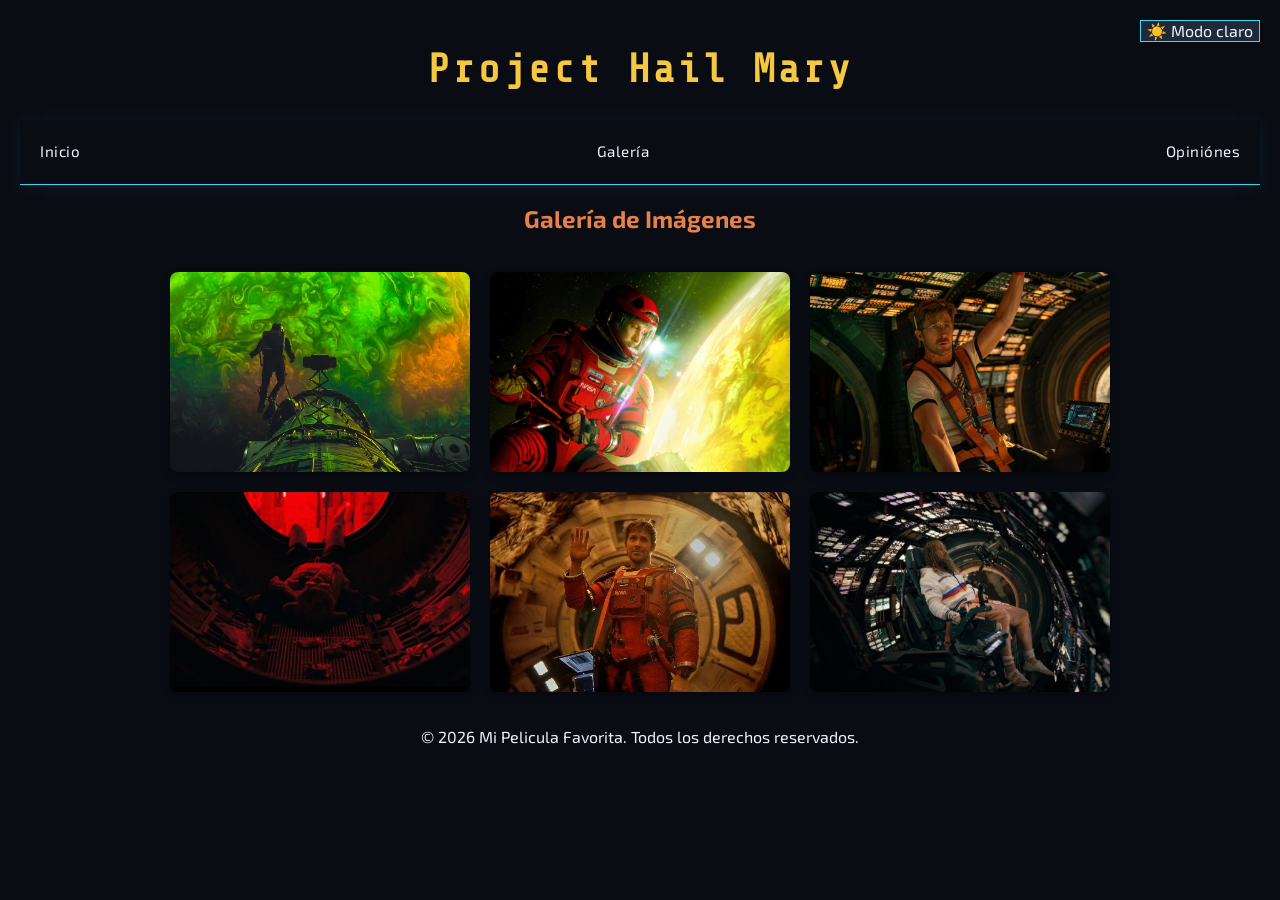
==== galeria.html @ 885075c2 "Proyecto avanse 1 terminado" ====
<!DOCTYPE html>
<html lang="en">
<head>
    <meta charset="UTF-8">
    <meta name="viewport" content="width=device-width, initial-scale=1.0">
    <title>Galería</title>
    <link rel="preload" href="css/normalize.css" as="style" />
    <link rel="stylesheet" href="css/normalize.css" />
    <link rel="preconnect" href="https://fonts.googleapis.com" />
    <link rel="preconnect" href="https://fonts.gstatic.com" crossorigin />
    <link href="https://fonts.googleapis.com/css2?family=Exo+2:wght@400;700&family=Share+Tech+Mono&display=swap" rel="stylesheet">
    <link rel="preload" href="css/styles.css" as="style" />
    <link href="css/styles.css" rel="stylesheet" />
</head>
<body>
    <button id="modo-oscuro" class="boton-modo">Cambiar Tema</button>
    <section>
        <div>
            <h1 id="titulo-pelicula">Project Hail Mary</h1>
        </div>
    </section>

    <section>
        <div class="nav-bg"></div>
            <nav class="navegacion-principal contenedor">
                <a href="index.html">Inicio</a>
                <a href="galeria.html">Galería</a>
                <a href="mensajes.html">Opiniónes</a>
            </nav>
        </div>
    </section>

    <main>
        <section>
            <h2 class="centro">Galería de Imágenes</h2>
            <div class="contenedor-galeria galeria">
                <img src="img/galeria_g1.webp" alt="Imagen 1" />
                <img src="img/galeria_g2.jpg" alt="Imagen 2" />
                <img src="img/galeria_g3.jpg" alt="Imagen 3" />
                <img src="img/galeria_g4.jpg" alt="Imagen 4" />
                <img src="img/galeria_g5.jpg" alt="Imagen 5" />
                <img src="img/galeria_g6.jpg" alt="Imagen 6" />
            </div>
        </section>
    </main>

    <footer>
        <div>
            <p class="centro">© 2026 Mi Pelicula Favorita. Todos los derechos reservados.</p>
        </div>
    </footer>

</body>
<script src="js/scripts_system.js"></script>
</html>
---- css/styles.css ----
:root {
  --fondo-principal:   #0a0c14;
  --fondo-tarjeta:     #111827;
  --fondo-acento:      #1e2a3a;

  --amarillo:          #f5c842;
  --cyan:              #38d9f5;
  --naranja:           #e8804a;

  --texto-principal:   #f0f4ff;
  --texto-secundario:  #9aafc4;
  --texto-parrafo:     #cdd6e0;
}

html {
  height: 100%;
}
body {
  background-color: var(--fondo-principal);
  color: var(--texto-principal);
  font-family: 'Exo 2', sans-serif;
  margin: 0;
  padding: 20px;
}
/* Modo claro - Al parecer de esta forma se puede separar los colores para diferentes temas */
body.light {

  /*colores obtendios mediante un analizador de temas en modo ia*/
  /*no se mucho de colores*/
  --fondo-principal:   #eef2f7;   /* azul grisáceo muy claro, no blanco puro */
  --fondo-tarjeta:     #dde6f0;   /* tarjetas con leve tono frío */
  --fondo-acento:      #c8d8e8;   /* acento más profundo, bordes y secciones */

  --amarillo:          #b8860b;   /* dorado oscurecido para que contraste en fondo claro */
  --cyan:              #0077a8;   /* cyan más oscuro y legible */
  --naranja:           #c05c20;   /* naranja bajado de tono para legibilidad */

  --texto-principal:   #0d1b2a;   /* casi negro azulado, no negro puro */
  --texto-secundario:  #3a5068;   /* azul marino medio */
  --texto-parrafo:     #2c3e50;   /* texto cuerpo oscuro y legible */
}

.contenedor {
  max-width: 1200px;
  margin: 0 auto;
  padding: 0 20px;
  height: 64px;
  /*margin: 0 auto 0 auto;    */
  /* margin: 0 auto   */

  border-bottom: 1px solid var(--cyan);        /* línea inferior para marcar un limite */
  box-shadow: 0 2px 16px rgba(56, 217, 245, 0.08); 
}

/*Posicionamos el voton hacia el lado derecho*/
.boton-modo {
  position: absolute;
  top: 20px;
  right: 20px;
  background-color: var(--fondo-acento);
  color: var(--texto-principal);
  border: 1px solid var(--cyan);
}

.nav-bg {
  background-color: var(--secundario);
}

.navegacion-principal {
  display: flex;
  flex-direction: row; /*Por defecto es row*/
  align-items: center; /*el justify de columns*/
}

/* con body.light se establece los colores claros*/
/* Sin esto el menu no se aprecia en modo claro */
body.light .navegacion-principal {
  background-color: rgba(200, 216, 232, 0.90);
  border-bottom: 1px solid var(--cyan);
  box-shadow: 0 2px 16px rgba(0, 119, 168, 0.10);
}

.navegacion-principal a {
  color: var(--texto-principal);
  text-decoration: none;
  font-size: 0.95rem;
  font-family: 'Exo 2', sans-serif;
  letter-spacing: 0.5px;
  transition: color 0.2s ease;
  position: relative !important;
}

@media (min-width: 768px) {
  .navegacion-principal {
    flex-direction: row;
    align-items: center;
    justify-content: space-between;
  }
}

.hero {
  background-image: url(../img/Proyecto_del_Mundo.webp);
  background-repeat: no-repeat;
  background-size: cover;
  background-position: center center;
  height: 450px;
  padding: 20px;
  position: relative;
}
.contenido-hero {
  position: absolute;
  background-color: rgb(0 0 0 / 60%);
  width: 100%;
  height: 100%;
  bottom: 0;
  top: 0;
  right: 0;
  left: 0;

  /*alinear horizontal y vertical*/
  display: flex;
  flex-direction: column;
  align-items: center;
  justify-content: center;
}

h1 {
    text-align: center;
    font-family: 'Share Tech Mono', monospace;
    color: var(--amarillo);       /* título de la película */
}

h2 {
  color: var(--naranja);        /* subtítulos de sección */
}

h3 {
  color: var(--naranja);        /* subtítulos de sección */
}

a {
  color: var(--cyan);
}

a:hover {
  color: var(--amarillo);       /* hover en enlace */
  text-decoration: underline;
}

.info-card {
  background-color: var(--fondo-seccion);
  border: 1px solid var(--cyan);
}

.boton:hover {
  background-color: var(--naranja);
  color: var(--oscuro);
}

.centro {
  text-align: center;
}

#titulo-pelicula {
  color: var(--amarillo);
  font-size: 2.5rem;
  text-align: center;
  letter-spacing: 3px;
}

li {
  color: var(--verde-rocky);    /* lista de datos */
}

p {
    text-align: justify;
    color: var(--texto-principal);
}

.contenedor-galeria {
  max-width: 1200px;
  margin: 0 auto;
  padding: 20px;
}

.galeria {
  display: flex;
  flex-wrap: wrap;
  gap: 20px;
  justify-content: center;
}

/* Sin esto todas las imagenes se van al trasto*/
.galeria img {
  width: 300px;         /* Ancho fijo para todas las imágenes */
  height: 200px;        /* Alto fijo para todas las imágenes */
  /* el width y height fijos son necesarios debido a que la imagenes no son del mismo tamaño jajaj */
  object-fit: cover;    /* Esto es fundamental evita que al forzar la imagen este se deforme */
  border-radius: 8px;   /* Simple estetica, bordes redondeados */
  box-shadow: 0 4px 8px rgba(0,0,0,0.3); /* Sombra para mas palcer-Homero*/
}

.contenedor-formulario {
  max-width: 600px;
  margin: 0 auto;
  padding: 20px;
  box-shadow: 0 4px 8px rgba(0,0,0,0.3);
  border: 1px solid var(--cyan);
}

.contenedor-formulario form {
  display: flex;
  flex-direction: column;
  gap: 15px;
  border-radius: 8px;
  background-color: var(--fondo-seccion);
}

.boton {
  background-color: var(--cyan);
  color: var(--texto-principal);
  border: none;
  padding: 10px 20px;
  font-size: 1rem;
  cursor: pointer;
  transition: background-color 0.3s ease, color 0.3s ease;
}

/* Contenedor principal que oculta el desbordamiento (lo que sale de la pantalla) */
.contenedor-opiniones {
  width: 100%;             /* Ocupa todo el ancho */
  overflow: hidden;        /* Oculta lo que sale por los bordes */
  white-space: nowrap;     /* Evita que los mensajes salten a la siguiente línea */
  background-color: var(--fondo-tarjeta);
  padding: 15px 0;
  margin: 40px 0;          /* Margen arriba y abajo */
  position: relative;
  box-shadow: 0 4px 8px rgba(0,0,0,0.3);
}

/* El elemento interno que realmente se va a mover */
.carrusel-mensajes {
  display: inline-block;
  /* La animación dura 20 segundos, es lineal (misma velocidad) e infinita */
  animation: moverMarquesina 20s linear infinite;
}

/* Tarjeta individual del mensaje */
.mensaje-item {
  display: inline-block;
  margin: 0 30px;
  font-size: 1.2rem;
  color: var(--texto-principal);
}

/* Destacar el nombre del usuario */
.mensaje-item span {
  font-weight: bold;
  color: var(--amarillo);
}

/* Animación: Mueve el bloque desde fuera de la derecha hasta salir por la izquierda */
@keyframes moverMarquesina {
  0% {
    transform: translateX(100vw); /* Inicia justo fuera de la pantalla a la derecha */
  }
  100% {
    transform: translateX(-100%); /* Termina cuando todo el contenido ha salido por la izquierda */
  }
}

/* Pausar la animación cuando el usuario pone el ratón encima para poder leer */
.contenedor-opiniones:hover .carrusel-mensajes {
  animation-play-state: paused;
}

.error {
  background-color: var(--naranja);
  text-align: center;
  padding: 2rem;
  font-weight: bold;
  color: white;
  border-radius: 1rem;
}
.correcto {
  background-color: var(--cyan);
  text-align: center;
  padding: 2rem;
  font-weight: bold;
  color: white;
  border-radius: 1rem;
}
---- css/styles.css ----
:root {
  --fondo-principal:   #0a0c14;
  --fondo-tarjeta:     #111827;
  --fondo-acento:      #1e2a3a;

  --amarillo:          #f5c842;
  --cyan:              #38d9f5;
  --naranja:           #e8804a;

  --texto-principal:   #f0f4ff;
  --texto-secundario:  #9aafc4;
  --texto-parrafo:     #cdd6e0;
}

html {
  height: 100%;
}
body {
  background-color: var(--fondo-principal);
  color: var(--texto-principal);
  font-family: 'Exo 2', sans-serif;
  margin: 0;
  padding: 20px;
}
/* Modo claro - Al parecer de esta forma se puede separar los colores para diferentes temas */
body.light {

  /*colores obtendios mediante un analizador de temas en modo ia*/
  /*no se mucho de colores*/
  --fondo-principal:   #eef2f7;   /* azul grisáceo muy claro, no blanco puro */
  --fondo-tarjeta:     #dde6f0;   /* tarjetas con leve tono frío */
  --fondo-acento:      #c8d8e8;   /* acento más profundo, bordes y secciones */

  --amarillo:          #b8860b;   /* dorado oscurecido para que contraste en fondo claro */
  --cyan:              #0077a8;   /* cyan más oscuro y legible */
  --naranja:           #c05c20;   /* naranja bajado de tono para legibilidad */

  --texto-principal:   #0d1b2a;   /* casi negro azulado, no negro puro */
  --texto-secundario:  #3a5068;   /* azul marino medio */
  --texto-parrafo:     #2c3e50;   /* texto cuerpo oscuro y legible */
}

.contenedor {
  max-width: 1200px;
  margin: 0 auto;
  padding: 0 20px;
  height: 64px;
  /*margin: 0 auto 0 auto;    */
  /* margin: 0 auto   */

  border-bottom: 1px solid var(--cyan);        /* línea inferior para marcar un limite */
  box-shadow: 0 2px 16px rgba(56, 217, 245, 0.08); 
}

/*Posicionamos el voton hacia el lado derecho*/
.boton-modo {
  position: absolute;
  top: 20px;
  right: 20px;
  background-color: var(--fondo-acento);
  color: var(--texto-principal);
  border: 1px solid var(--cyan);
}

.nav-bg {
  background-color: var(--secundario);
}

.navegacion-principal {
  display: flex;
  flex-direction: row; /*Por defecto es row*/
  align-items: center; /*el justify de columns*/
}

/* con body.light se establece los colores claros*/
/* Sin esto el menu no se aprecia en modo claro */
body.light .navegacion-principal {
  background-color: rgba(200, 216, 232, 0.90);
  border-bottom: 1px solid var(--cyan);
  box-shadow: 0 2px 16px rgba(0, 119, 168, 0.10);
}

.navegacion-principal a {
  color: var(--texto-principal);
  text-decoration: none;
  font-size: 0.95rem;
  font-family: 'Exo 2', sans-serif;
  letter-spacing: 0.5px;
  transition: color 0.2s ease;
  position: relative !important;
}

@media (min-width: 768px) {
  .navegacion-principal {
    flex-direction: row;
    align-items: center;
    justify-content: space-between;
  }
}

.hero {
  background-image: url(../img/Proyecto_del_Mundo.webp);
  background-repeat: no-repeat;
  background-size: cover;
  background-position: center center;
  height: 450px;
  padding: 20px;
  position: relative;
}
.contenido-hero {
  position: absolute;
  background-color: rgb(0 0 0 / 60%);
  width: 100%;
  height: 100%;
  bottom: 0;
  top: 0;
  right: 0;
  left: 0;

  /*alinear horizontal y vertical*/
  display: flex;
  flex-direction: column;
  align-items: center;
  justify-content: center;
}

h1 {
    text-align: center;
    font-family: 'Share Tech Mono', monospace;
    color: var(--amarillo);       /* título de la película */
}

h2 {
  color: var(--naranja);        /* subtítulos de sección */
}

h3 {
  color: var(--naranja);        /* subtítulos de sección */
}

a {
  color: var(--cyan);
}

a:hover {
  color: var(--amarillo);       /* hover en enlace */
  text-decoration: underline;
}

.info-card {
  background-color: var(--fondo-seccion);
  border: 1px solid var(--cyan);
}

.boton:hover {
  background-color: var(--naranja);
  color: var(--oscuro);
}

.centro {
  text-align: center;
}

#titulo-pelicula {
  color: var(--amarillo);
  font-size: 2.5rem;
  text-align: center;
  letter-spacing: 3px;
}

li {
  color: var(--verde-rocky);    /* lista de datos */
}

p {
    text-align: justify;
    color: var(--texto-principal);
}

.contenedor-galeria {
  max-width: 1200px;
  margin: 0 auto;
  padding: 20px;
}

.galeria {
  display: flex;
  flex-wrap: wrap;
  gap: 20px;
  justify-content: center;
}

/* Sin esto todas las imagenes se van al trasto*/
.galeria img {
  width: 300px;         /* Ancho fijo para todas las imágenes */
  height: 200px;        /* Alto fijo para todas las imágenes */
  /* el width y height fijos son necesarios debido a que la imagenes no son del mismo tamaño jajaj */
  object-fit: cover;    /* Esto es fundamental evita que al forzar la imagen este se deforme */
  border-radius: 8px;   /* Simple estetica, bordes redondeados */
  box-shadow: 0 4px 8px rgba(0,0,0,0.3); /* Sombra para mas palcer-Homero*/
}

.contenedor-formulario {
  max-width: 600px;
  margin: 0 auto;
  padding: 20px;
  box-shadow: 0 4px 8px rgba(0,0,0,0.3);
  border: 1px solid var(--cyan);
}

.contenedor-formulario form {
  display: flex;
  flex-direction: column;
  gap: 15px;
  border-radius: 8px;
  background-color: var(--fondo-seccion);
}

.boton {
  background-color: var(--cyan);
  color: var(--texto-principal);
  border: none;
  padding: 10px 20px;
  font-size: 1rem;
  cursor: pointer;
  transition: background-color 0.3s ease, color 0.3s ease;
}

/* Contenedor principal que oculta el desbordamiento (lo que sale de la pantalla) */
.contenedor-opiniones {
  width: 100%;             /* Ocupa todo el ancho */
  overflow: hidden;        /* Oculta lo que sale por los bordes */
  white-space: nowrap;     /* Evita que los mensajes salten a la siguiente línea */
  background-color: var(--fondo-tarjeta);
  padding: 15px 0;
  margin: 40px 0;          /* Margen arriba y abajo */
  position: relative;
  box-shadow: 0 4px 8px rgba(0,0,0,0.3);
}

/* El elemento interno que realmente se va a mover */
.carrusel-mensajes {
  display: inline-block;
  /* La animación dura 20 segundos, es lineal (misma velocidad) e infinita */
  animation: moverMarquesina 20s linear infinite;
}

/* Tarjeta individual del mensaje */
.mensaje-item {
  display: inline-block;
  margin: 0 30px;
  font-size: 1.2rem;
  color: var(--texto-principal);
}

/* Destacar el nombre del usuario */
.mensaje-item span {
  font-weight: bold;
  color: var(--amarillo);
}

/* Animación: Mueve el bloque desde fuera de la derecha hasta salir por la izquierda */
@keyframes moverMarquesina {
  0% {
    transform: translateX(100vw); /* Inicia justo fuera de la pantalla a la derecha */
  }
  100% {
    transform: translateX(-100%); /* Termina cuando todo el contenido ha salido por la izquierda */
  }
}

/* Pausar la animación cuando el usuario pone el ratón encima para poder leer */
.contenedor-opiniones:hover .carrusel-mensajes {
  animation-play-state: paused;
}

.error {
  background-color: var(--naranja);
  text-align: center;
  padding: 2rem;
  font-weight: bold;
  color: white;
  border-radius: 1rem;
}
.correcto {
  background-color: var(--cyan);
  text-align: center;
  padding: 2rem;
  font-weight: bold;
  color: white;
  border-radius: 1rem;
}
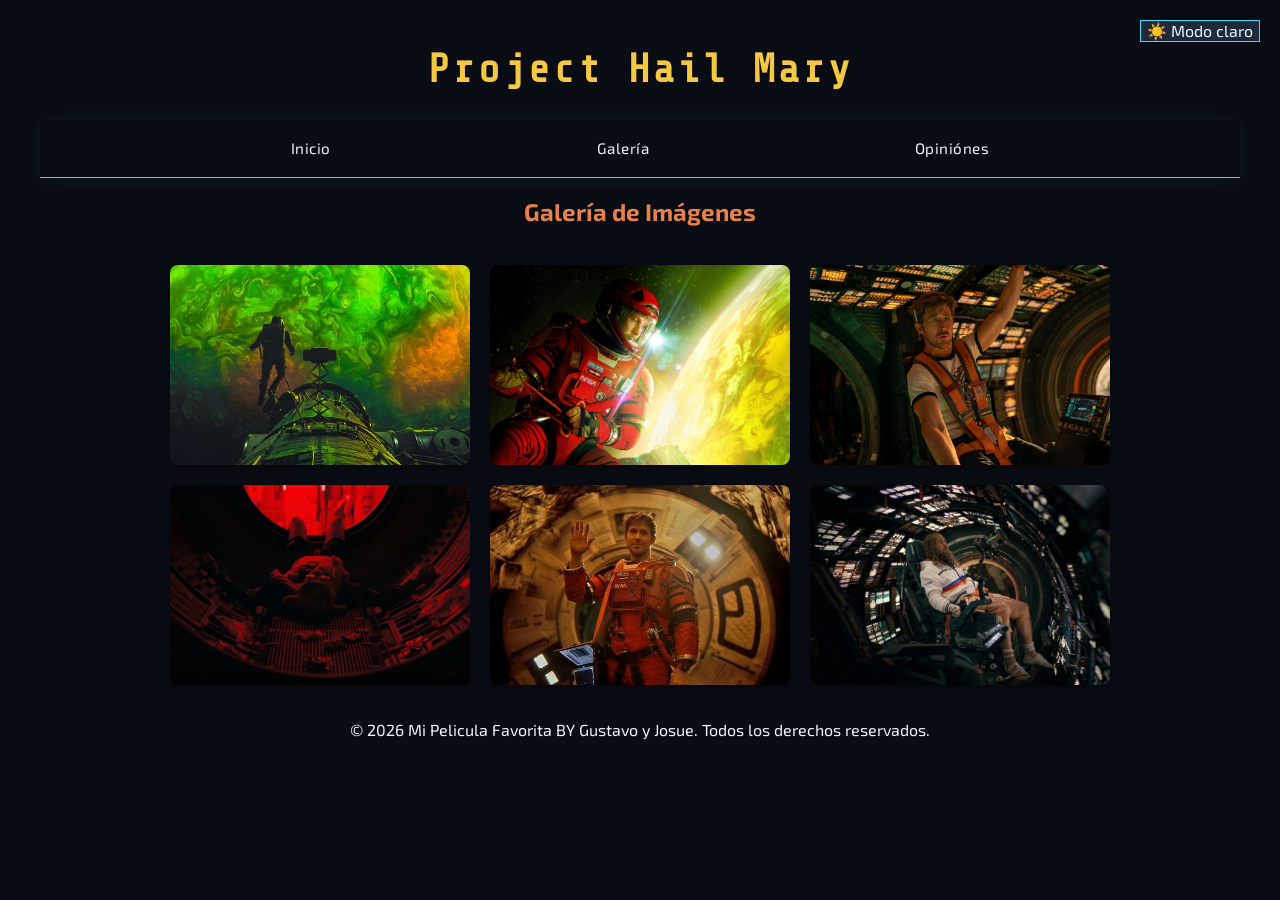
==== commit 9387cfe5: "Mejora en Estilo para mobiles" ====
--- a/galeria.html
+++ b/galeria.html
@@ -46,7 +46,7 @@
 
     <footer>
         <div>
-            <p class="centro">© 2026 Mi Pelicula Favorita. Todos los derechos reservados.</p>
+            <p class="centro">© 2026 Mi Pelicula Favorita BY Gustavo y Josue. Todos los derechos reservados.</p>
         </div>
     </footer>
 
--- a/css/styles.css
+++ b/css/styles.css
@@ -68,8 +68,10 @@
 
 .navegacion-principal {
   display: flex;
-  flex-direction: row; /*Por defecto es row*/
-  align-items: center; /*el justify de columns*/
+  flex-direction: column; /* Apila los enlaces uno debajo del otro en teléfonos */
+  align-items: center;
+  gap: 15px;              /* Espacio vital entre los botones */
+  padding: 15px 0;
 }
 
 /* con body.light se establece los colores claros*/
@@ -90,11 +92,19 @@
   position: relative !important;
 }
 
+/* DISEÑO PARA TABLETS Y PC (Al pasar de 768px de ancho) */
 @media (min-width: 768px) {
   .navegacion-principal {
-    flex-direction: row;
-    align-items: center;
-    justify-content: space-between;
+    flex-direction: row;               /* Los pone uno al lado del otro */
+    justify-content: space-evenly;     /* Distribuye el espacio entre ellos */
+    padding: 20px 0;
+    height: 100%;
+  }
+}
+
+@media (min-width: 768px) {
+  .hero {
+    height: 450px; /* Recupera su altura original en pantallas grandes */
   }
 }
 
@@ -259,6 +269,8 @@
   color: var(--amarillo);
 }
 
+/*Animacion aprendida en el canal de SocraTech https://youtu.be/j1bDn01jio8?si=DiS58VKHwNkY-LEO 
+Es muy bueno para aprender cosas mas avanzadas de css y html */
 /* Animación: Mueve el bloque desde fuera de la derecha hasta salir por la izquierda */
 @keyframes moverMarquesina {
   0% {
@@ -274,6 +286,7 @@
   animation-play-state: paused;
 }
 
+/*Clases copiadas del ingeriero porque no me salia*/
 .error {
   background-color: var(--naranja);
   text-align: center;
--- a/css/styles.css
+++ b/css/styles.css
@@ -68,8 +68,10 @@
 
 .navegacion-principal {
   display: flex;
-  flex-direction: row; /*Por defecto es row*/
-  align-items: center; /*el justify de columns*/
+  flex-direction: column; /* Apila los enlaces uno debajo del otro en teléfonos */
+  align-items: center;
+  gap: 15px;              /* Espacio vital entre los botones */
+  padding: 15px 0;
 }
 
 /* con body.light se establece los colores claros*/
@@ -90,11 +92,19 @@
   position: relative !important;
 }
 
+/* DISEÑO PARA TABLETS Y PC (Al pasar de 768px de ancho) */
 @media (min-width: 768px) {
   .navegacion-principal {
-    flex-direction: row;
-    align-items: center;
-    justify-content: space-between;
+    flex-direction: row;               /* Los pone uno al lado del otro */
+    justify-content: space-evenly;     /* Distribuye el espacio entre ellos */
+    padding: 20px 0;
+    height: 100%;
+  }
+}
+
+@media (min-width: 768px) {
+  .hero {
+    height: 450px; /* Recupera su altura original en pantallas grandes */
   }
 }
 
@@ -259,6 +269,8 @@
   color: var(--amarillo);
 }
 
+/*Animacion aprendida en el canal de SocraTech https://youtu.be/j1bDn01jio8?si=DiS58VKHwNkY-LEO 
+Es muy bueno para aprender cosas mas avanzadas de css y html */
 /* Animación: Mueve el bloque desde fuera de la derecha hasta salir por la izquierda */
 @keyframes moverMarquesina {
   0% {
@@ -274,6 +286,7 @@
   animation-play-state: paused;
 }
 
+/*Clases copiadas del ingeriero porque no me salia*/
 .error {
   background-color: var(--naranja);
   text-align: center;
